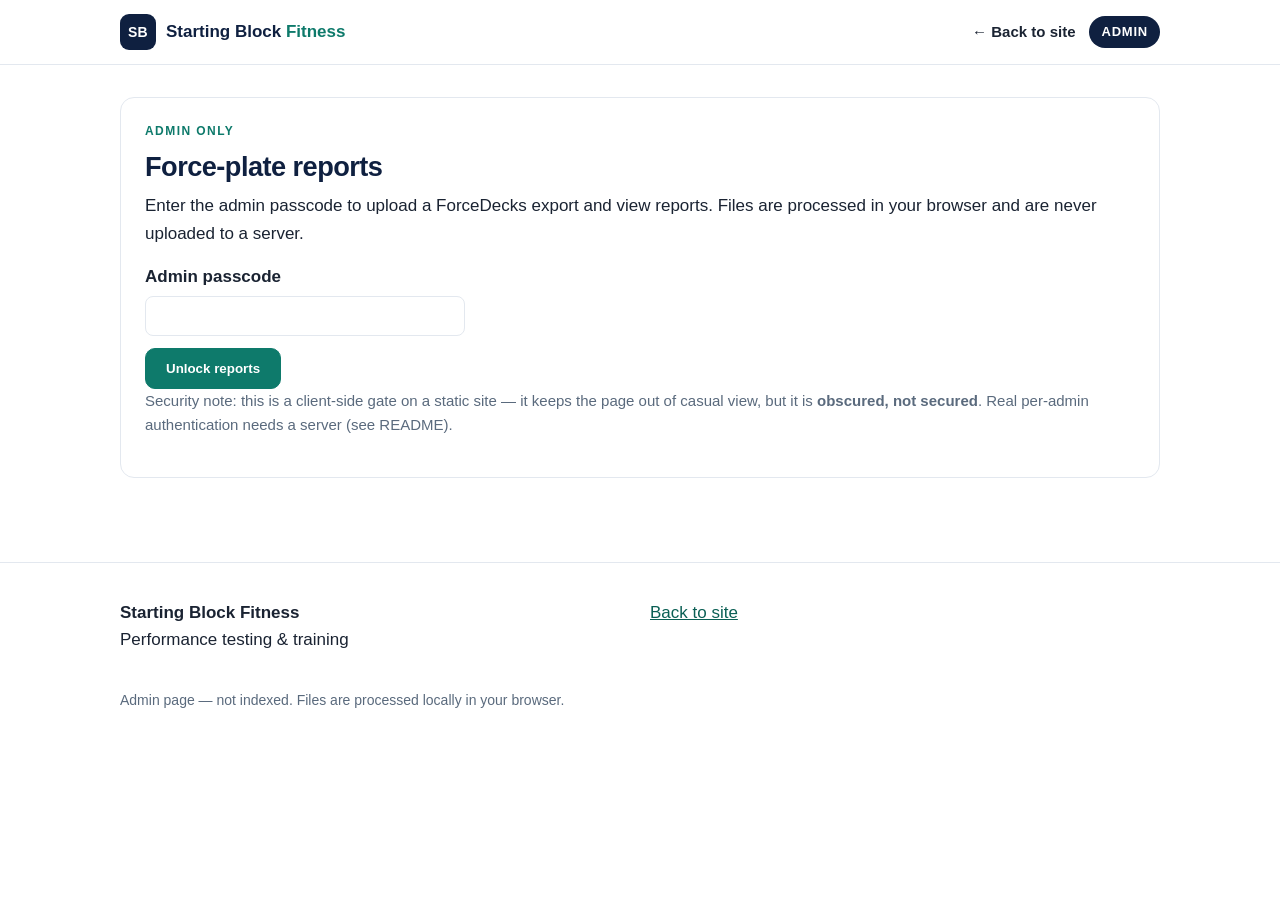
==== admin.html @ 3e172760 "Add admin report viewer with passcode gate and Admin nav tab" ====
<!DOCTYPE html>
<html lang="en">
<head>
  <meta charset="UTF-8">
  <meta name="viewport" content="width=device-width, initial-scale=1.0">
  <title>Admin — Force-Plate Reports | Starting Block Fitness</title>
  <meta name="description" content="Admin-only force-plate report viewer for Starting Block Fitness. Upload a Vald ForceDecks CSV, filter by date, exercise and athlete, and export a clean report to PDF.">
  <meta name="robots" content="noindex, nofollow">
  <link rel="stylesheet" href="styles.css">
  <link rel="stylesheet" href="admin.css">
  <link rel="icon" href="data:image/svg+xml,<svg xmlns='http://www.w3.org/2000/svg' viewBox='0 0 100 100'><rect width='100' height='100' rx='20' fill='%230f2040'/><text x='50' y='68' font-size='52' text-anchor='middle' fill='white' font-family='Arial' font-weight='bold'>SB</text></svg>">
</head>
<body>
  <a class="skip-link" href="#main">Skip to content</a>

  <header class="site-header no-print">
    <div class="container header-inner">
      <a class="logo" href="index.html" aria-label="Starting Block Fitness — home">
        <span class="logo-mark" aria-hidden="true">SB</span>
        <span class="logo-text">Starting Block <span>Fitness</span></span>
      </a>
      <nav aria-label="Main navigation">
        <button class="nav-toggle" aria-expanded="false" aria-controls="nav-menu">Menu</button>
        <ul id="nav-menu" class="nav-menu">
          <li><a href="index.html">← Back to site</a></li>
          <li><span class="admin-badge">Admin</span></li>
        </ul>
      </nav>
    </div>
  </header>

  <main id="main" class="container admin-main">
    <!-- Passcode gate -->
    <section id="gate" class="admin-card" aria-labelledby="gate-title">
      <p class="eyebrow">Admin only</p>
      <h1 id="gate-title">Force-plate reports</h1>
      <p>Enter the admin passcode to upload a ForceDecks export and view reports. Files are processed in your browser and are never uploaded to a server.</p>
      <p id="gate-setup-warning" class="callout callout-warn" hidden>
        <strong>Passcode not set yet.</strong> The site owner needs to set <code>ADMIN_PASSCODE</code> in <code>admin.js</code> before this page can be used.
      </p>
      <form id="gate-form">
        <label for="gate-passcode">Admin passcode</label>
        <input id="gate-passcode" type="password" autocomplete="off" required>
        <p id="gate-error" class="form-error" role="alert" hidden>That passcode didn’t match. Try again.</p>
        <button class="btn" type="submit">Unlock reports</button>
      </form>
      <p class="note">Security note: this is a client-side gate on a static site — it keeps the page out of casual view, but it is <strong>obscured, not secured</strong>. Real per-admin authentication needs a server (see README).</p>
    </section>

    <!-- App (hidden until unlocked) -->
    <div id="app" hidden>
      <section class="admin-card no-print" aria-labelledby="upload-title">
        <h1 id="upload-title">Force-plate report viewer</h1>
        <p>Upload a Vald ForceDecks CSV export. Everything is parsed in your browser — no file leaves this page.</p>

        <div id="dropzone" class="dropzone" tabindex="0" role="button" aria-label="Upload a ForceDecks CSV file">
          <p><strong>Drop a ForceDecks CSV here</strong><br>or</p>
          <label class="btn" for="file-input">Choose a CSV file</label>
          <input id="file-input" type="file" accept=".csv,text/csv" hidden>
          <p class="note" id="file-status">No file loaded yet.</p>
        </div>

        <div class="admin-actions">
          <button id="sample-btn" class="btn btn-ghost" type="button">Load sample September data</button>
          <button id="clear-btn" class="btn btn-ghost" type="button" disabled>Clear data</button>
        </div>
        <p class="note">Sample data is a de-identified demo: 5 athletes labelled Demo A–E, with values taken from the September export and names removed. It is for trying the filters only — upload the real export for real reports. The full athlete CSV is never bundled with this site.</p>
        <p id="data-summary" class="data-summary" hidden></p>
        <p id="upload-error" class="form-error" role="alert" hidden></p>
      </section>

      <section id="filters" class="admin-card no-print" aria-labelledby="filters-title" hidden>
        <h2 id="filters-title">Filters</h2>
        <div class="filters-grid">
          <div class="filter-group">
            <label for="start-date">Testing dates — from</label>
            <input id="start-date" type="date">
            <label for="end-date">to</label>
            <input id="end-date" type="date">
            <button id="reset-dates-btn" class="btn btn-ghost btn-small" type="button">All dates</button>
          </div>

          <div class="filter-group">
            <label for="exercise-select">Exercise</label>
            <select id="exercise-select"></select>
            <p id="exercise-note" class="note"></p>
          </div>

          <div class="filter-group filter-athletes">
            <label for="athlete-search">Athletes</label>
            <input id="athlete-search" type="search" placeholder="Search athletes…" autocomplete="off">
            <div class="athlete-actions">
              <button id="select-all-btn" class="btn btn-ghost btn-small" type="button">Select all</button>
              <button id="clear-athletes-btn" class="btn btn-ghost btn-small" type="button">Clear</button>
              <span id="athlete-count" class="note"></span>
            </div>
            <div id="athlete-list" class="athlete-list" role="group" aria-label="Athletes"></div>
            <p class="note">Groups: this export has no team/group column, so there is no group filter. Use the athlete checklist to build any group you want — select the athletes, print, then change the selection for the next group.</p>
          </div>
        </div>

        <div class="admin-actions">
          <button id="print-btn" class="btn" type="button">Export to PDF</button>
          <p class="note print-hint">Export uses your browser’s print dialog — choose “Save as PDF”. The PDF shows the report only: title, exercise, dates, team average and the table.</p>
        </div>
      </section>

      <!-- Printable report -->
      <section id="print-area" aria-labelledby="report-title" hidden>
        <div class="report-head">
          <p class="report-brand">Starting Block Fitness — Force-Plate Testing</p>
          <h2 id="report-title">Relative Power</h2>
          <p id="report-subtitle" class="report-subtitle"></p>
          <p id="report-meta" class="report-meta"></p>
          <p id="report-teamavg" class="report-teamavg"></p>
        </div>
        <div class="table-wrap">
          <table id="report-table">
            <thead id="report-thead"></thead>
            <tbody id="report-tbody"></tbody>
          </table>
        </div>
        <div class="report-foot">
          <p id="report-notes"></p>
          <p class="report-footnote">Delta = (most recent − first) ÷ first × 100, within the selected dates. Colour: red ≤ −8% or ≥ +10%, amber −8% to −1%, green +1% to +9% — large swings are flagged red either way, as in the target sheet. Duplicate trials on the same date are averaged. Values are shown as recorded in the export; check the source file for any trial you want to verify.</p>
          <p class="report-footnote" id="report-source"></p>
        </div>
      </section>

      <p id="empty-state" class="admin-card no-print">Upload a CSV or load the sample data to see a report.</p>
    </div>
  </main>

  <footer class="site-footer no-print">
    <div class="container footer-inner">
      <p><strong>Starting Block Fitness</strong><br>Performance testing &amp; training</p>
      <p><a href="index.html">Back to site</a></p>
      <p class="fine">Admin page — not indexed. Files are processed locally in your browser.</p>
    </div>
  </footer>

  <script src="script.js"></script>
  <script src="admin.js"></script>
</body>
</html>
---- styles.css ----
:root {
  --navy: #0f2040;
  --navy-2: #162e5a;
  --teal: #0e7a6b;
  --teal-dark: #0a5f54;
  --ink: #1a2332;
  --muted: #5a6a7d;
  --line: #e3e8ef;
  --bg: #ffffff;
  --bg-alt: #f4f6f8;
  --radius: 14px;
  --max: 1080px;
}

* { box-sizing: border-box; }
html { scroll-behavior: smooth; }
body {
  margin: 0;
  font-family: -apple-system, BlinkMacSystemFont, "Segoe UI", Roboto, Helvetica, Arial, sans-serif;
  color: var(--ink);
  background: var(--bg);
  line-height: 1.6;
  font-size: 17px;
}

.container { max-width: var(--max); margin: 0 auto; padding: 0 20px; }
.narrow { max-width: 760px; }
h1, h2, h3 { line-height: 1.15; color: var(--navy); letter-spacing: -0.02em; }
h1 { font-size: clamp(2rem, 5vw, 3.4rem); margin: 0 0 16px; }
h2 { font-size: clamp(1.6rem, 3.5vw, 2.2rem); margin: 0 0 12px; }
h3 { font-size: 1.2rem; margin: 0 0 8px; }
p { margin: 0 0 16px; }
a { color: var(--teal-dark); }
a:focus-visible, button:focus-visible, summary:focus-visible { outline: 3px solid var(--teal); outline-offset: 2px; }

.skip-link {
  position: absolute; left: -9999px; top: 0;
  background: var(--navy); color: #fff; padding: 10px 14px; z-index: 100;
}
.skip-link:focus { left: 10px; top: 10px; }

.site-header {
  position: sticky; top: 0; z-index: 50;
  background: rgba(255,255,255,0.96);
  border-bottom: 1px solid var(--line);
  backdrop-filter: blur(8px);
}
.header-inner { display: flex; align-items: center; justify-content: space-between; min-height: 64px; }
.logo { display: flex; align-items: center; gap: 10px; text-decoration: none; color: var(--navy); font-weight: 800; }
.logo-mark {
  display: inline-flex; align-items: center; justify-content: center;
  width: 36px; height: 36px; border-radius: 9px;
  background: var(--navy); color: #fff; font-size: 14px; font-weight: 800; letter-spacing: 0.02em;
}
.logo-text span { color: var(--teal); }
.nav-menu { display: flex; align-items: center; gap: 4px; list-style: none; margin: 0; padding: 0; }
.nav-menu a { display: block; padding: 8px 10px; text-decoration: none; color: var(--ink); border-radius: 8px; font-weight: 600; font-size: 15px; }
.nav-menu a:hover { background: var(--bg-alt); }
.nav-toggle { display: none; border: 1px solid var(--line); background: #fff; border-radius: 8px; padding: 8px 12px; font-weight: 700; cursor: pointer; }

.btn {
  display: inline-block; background: var(--teal); color: #fff !important;
  padding: 12px 20px; border-radius: 10px; text-decoration: none;
  font-weight: 700; border: 1px solid var(--teal);
}
.btn:hover { background: var(--teal-dark); }
.btn-ghost { background: transparent; color: var(--navy) !important; border-color: var(--navy); }
.btn-ghost:hover { background: var(--navy); color: #fff !important; }
.btn-small { padding: 8px 14px; }

.hero { background: var(--navy); color: #fff; padding: 72px 0 64px; }
.hero h1 { color: #fff; }
.hero .lede { font-size: 1.15rem; color: #d7e0ec; max-width: 680px; }
.hero-actions { display: flex; flex-wrap: wrap; gap: 12px; margin: 24px 0 12px; }
.hero-note { color: #aebed6; font-size: 15px; margin: 0; }
.eyebrow {
  text-transform: uppercase; letter-spacing: 0.12em; font-size: 12px; font-weight: 800;
  color: var(--teal); margin: 0 0 10px;
}
.hero .eyebrow { color: #7fd4c5; }

.trust { border-bottom: 1px solid var(--line); background: #fff; }
.trust-inner { display: flex; flex-wrap: wrap; gap: 16px; align-items: center; justify-content: space-between; padding: 18px 20px; }
.trust-inner p { margin: 0; }
.trust-inner ul { display: flex; flex-wrap: wrap; gap: 10px; list-style: none; margin: 0; padding: 0; }
.trust-inner li { background: var(--bg-alt); border: 1px solid var(--line); border-radius: 999px; padding: 6px 12px; font-weight: 700; font-size: 14px; }

.section { padding: 64px 0; }
.section-alt { background: var(--bg-alt); }
.section-intro { color: var(--muted); max-width: 680px; font-size: 1.1rem; }

.grid { display: grid; grid-template-columns: repeat(3, 1fr); gap: 16px; margin-top: 28px; }
.grid-2 { grid-template-columns: repeat(2, 1fr); }
.card {
  background: #fff; border: 1px solid var(--line); border-radius: var(--radius);
  padding: 22px;
}
.section-alt .card { background: #fff; }
.card ul { margin: 12px 0 0; padding-left: 18px; color: var(--muted); }
.card-cta { background: var(--navy); border-color: var(--navy); color: #fff; }
.card-cta h3 { color: #fff; }
.card-cta p { color: #d7e0ec; }

.steps { display: grid; grid-template-columns: repeat(3, 1fr); gap: 16px; list-style: none; margin: 28px 0 0; padding: 0; }
.steps li { background: #fff; border: 1px solid var(--line); border-radius: var(--radius); padding: 22px; }
.step-num {
  display: inline-flex; align-items: center; justify-content: center;
  width: 36px; height: 36px; border-radius: 50%;
  background: var(--teal); color: #fff; font-weight: 800; margin-bottom: 12px;
}
.note { color: var(--muted); font-size: 15px; }

details { background: #fff; border: 1px solid var(--line); border-radius: 12px; padding: 16px 18px; margin-bottom: 10px; }
summary { cursor: pointer; font-weight: 700; color: var(--navy); }
details p { margin: 10px 0 0; color: var(--muted); }

.cta-section { background: var(--navy); color: #fff; text-align: left; }
.cta-section h2 { color: #fff; }
.cta-section p { color: #d7e0ec; }
.cta-section .eyebrow { color: #7fd4c5; }
.cta-section .note { color: #aebed6; }

.site-footer { border-top: 1px solid var(--line); padding: 36px 0; background: #fff; }
.footer-inner { display: grid; grid-template-columns: 1fr 1fr; gap: 20px; }
.fine { color: var(--muted); font-size: 14px; }

@media (max-width: 820px) {
  .grid, .grid-2, .steps { grid-template-columns: 1fr; }
  .nav-toggle { display: inline-block; }
  .nav-menu {
    display: none; position: absolute; right: 16px; top: 64px;
    flex-direction: column; align-items: stretch;
    background: #fff; border: 1px solid var(--line); border-radius: 12px;
    padding: 8px; min-width: 220px; box-shadow: 0 12px 30px rgba(15,32,64,0.12);
  }
  .nav-menu.open { display: flex; }
  .footer-inner { grid-template-columns: 1fr; }
  .section { padding: 48px 0; }
  .hero { padding: 56px 0 48px; }
}
---- admin.css ----
/* Admin report viewer — extends styles.css tokens. */

.admin-badge {
  display: inline-block; background: var(--navy); color: #fff;
  border-radius: 999px; padding: 6px 12px; font-size: 13px; font-weight: 800;
  letter-spacing: 0.06em; text-transform: uppercase;
}
.admin-main { padding-top: 32px; padding-bottom: 64px; }
.admin-card {
  background: #fff; border: 1px solid var(--line); border-radius: var(--radius);
  padding: 24px; margin-bottom: 20px;
}
.admin-card h1 { font-size: 1.7rem; margin-bottom: 10px; }
.admin-card h2 { font-size: 1.35rem; margin-bottom: 10px; }

#gate-form label { display: block; font-weight: 700; margin-bottom: 6px; }
#gate-form input[type="password"] {
  display: block; width: 100%; max-width: 320px;
  padding: 10px 12px; border: 1px solid var(--line); border-radius: 8px;
  font-size: 16px; margin-bottom: 12px;
}
.form-error { color: #b42318; font-weight: 700; }
.callout { border-radius: 10px; padding: 12px 14px; background: #fff7e6; border: 1px solid #f2c94c; }
.callout code { font-size: 0.9em; }

.dropzone {
  border: 2px dashed var(--line); border-radius: var(--radius);
  padding: 28px 20px; text-align: center; background: var(--bg-alt);
  margin: 16px 0;
}
.dropzone.drag-over { border-color: var(--teal); background: #eaf6f3; }
.admin-actions { display: flex; flex-wrap: wrap; gap: 10px; align-items: center; margin-top: 12px; }
.data-summary { font-weight: 700; color: var(--navy); margin-top: 14px; }

.filters-grid { display: grid; grid-template-columns: 1fr 1fr; gap: 20px; }
.filter-group label { display: block; font-weight: 700; margin: 10px 0 6px; }
.filter-group input[type="date"],
.filter-group input[type="search"],
.filter-group select {
  width: 100%; padding: 10px 12px; border: 1px solid var(--line);
  border-radius: 8px; font-size: 15px; background: #fff;
}
.filter-athletes { grid-column: 1 / -1; }
.athlete-actions { display: flex; gap: 8px; align-items: center; margin: 10px 0; flex-wrap: wrap; }
.athlete-list {
  display: grid; grid-template-columns: repeat(3, 1fr); gap: 6px 16px;
  max-height: 220px; overflow: auto; border: 1px solid var(--line);
  border-radius: 10px; padding: 12px;
}
.athlete-list label { display: flex; gap: 8px; align-items: center; font-weight: 500; margin: 0; cursor: pointer; }
.print-hint { margin: 0; }

/* Report table */
#print-area { background: #fff; border: 1px solid var(--line); border-radius: var(--radius); padding: 28px; margin-bottom: 20px; }
.report-brand { font-weight: 800; letter-spacing: 0.08em; text-transform: uppercase; font-size: 12px; color: var(--teal); margin-bottom: 6px; }
.report-head h2 { font-size: 1.8rem; margin-bottom: 4px; }
.report-subtitle { color: var(--muted); margin-bottom: 4px; }
.report-meta { color: var(--muted); font-size: 15px; margin-bottom: 4px; }
.report-teamavg { font-size: 1.15rem; font-weight: 800; color: var(--navy); margin: 14px 0 18px; }
.table-wrap { overflow-x: auto; }
#report-table { width: 100%; border-collapse: collapse; font-size: 14px; }
#report-table th, #report-table td { border: 1px solid var(--line); padding: 7px 9px; text-align: right; white-space: nowrap; }
#report-table th:first-child, #report-table td:first-child,
#report-table th:nth-child(2), #report-table td:nth-child(2) { text-align: left; }
#report-table thead th { background: var(--navy); color: #fff; font-size: 13px; }
#report-table tbody tr:nth-child(even) { background: var(--bg-alt); }
#report-table td.num { font-variant-numeric: tabular-nums; }
td.delta { font-weight: 800; }
td.delta-bad { background: #fdecea; color: #7a271a; }
td.delta-warn { background: #fff4d6; color: #6b4e00; }
td.delta-good { background: #e6f4ea; color: #137333; }
td.delta-big { background: #fdecea; color: #7a271a; }
td.delta-na { color: var(--muted); font-weight: 500; }
.report-foot { margin-top: 16px; font-size: 13px; color: var(--muted); }
.report-footnote { margin-bottom: 8px; }

@media (max-width: 820px) {
  .filters-grid { grid-template-columns: 1fr; }
  .athlete-list { grid-template-columns: 1fr 1fr; }
  #print-area { padding: 16px; }
}

/* ---- Print / Export to PDF ---- */
@page { size: landscape; margin: 14mm; }
@media print {
  .no-print, .site-header, .site-footer, #gate, #filters, #empty-state { display: none !important; }
  body { font-size: 11pt; background: #fff; }
  .admin-main { padding: 0; max-width: none; }
  #app { display: block !important; }
  #print-area { display: block !important; border: none; border-radius: 0; padding: 0; margin: 0; }
  #report-table { font-size: 10pt; }
  #report-table thead { display: table-header-group; }
  #report-table tr { break-inside: avoid; }
  #report-table th, #report-table td { padding: 5px 7px; }
  td.delta-bad, td.delta-big { background: #fdecea !important; -webkit-print-color-adjust: exact; print-color-adjust: exact; }
  td.delta-warn { background: #fff4d6 !important; -webkit-print-color-adjust: exact; print-color-adjust: exact; }
  td.delta-good { background: #e6f4ea !important; -webkit-print-color-adjust: exact; print-color-adjust: exact; }
  #report-table thead th { background: var(--navy) !important; color: #fff !important; -webkit-print-color-adjust: exact; print-color-adjust: exact; }
  .report-foot { font-size: 9pt; }
}
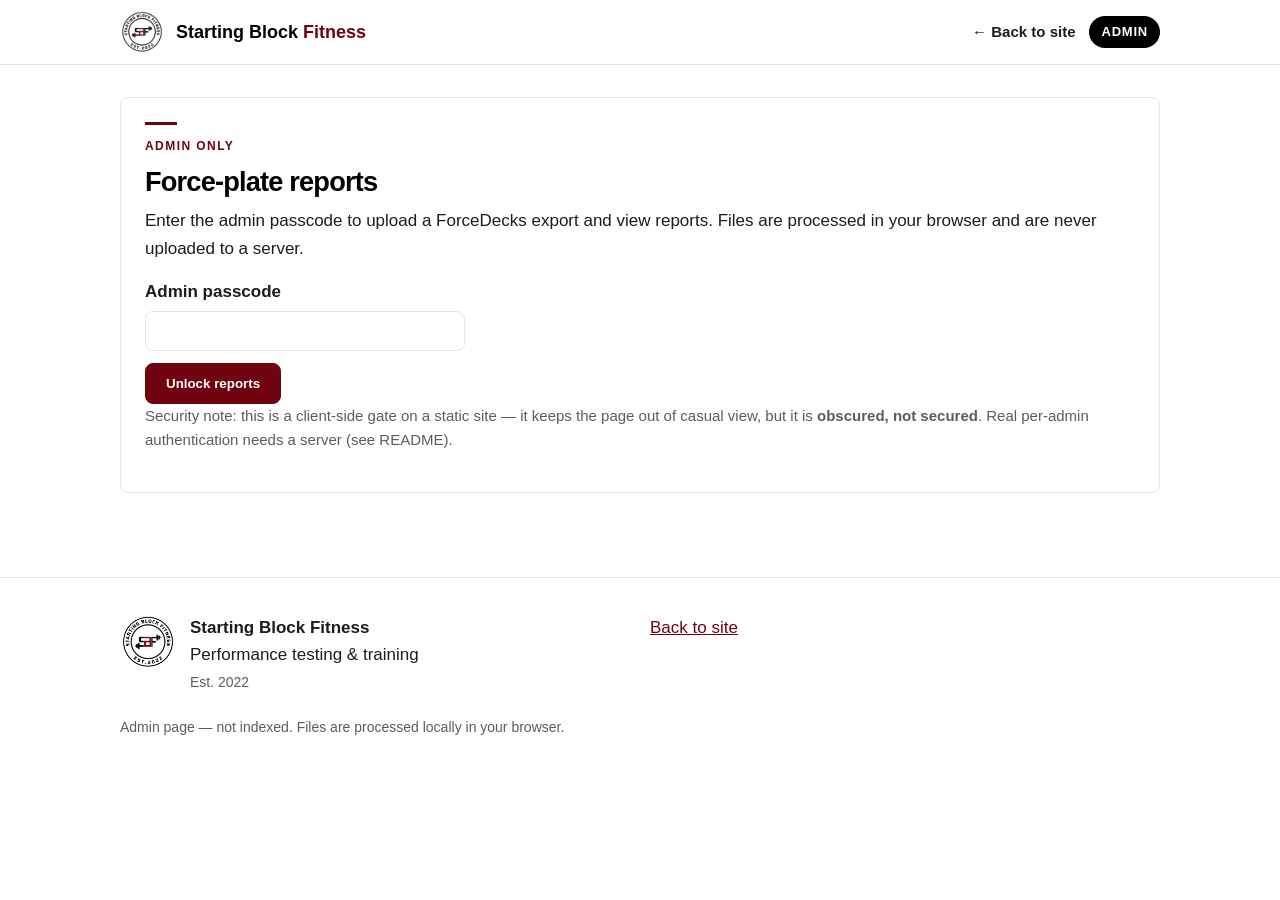
==== commit dc5b1ed0: "Retheme around logo: black/white/deep red, use sbf_logo.webp, de-AI the design" ====
--- a/admin.html
+++ b/admin.html
@@ -8,7 +8,7 @@
   <meta name="robots" content="noindex, nofollow">
   <link rel="stylesheet" href="styles.css">
   <link rel="stylesheet" href="admin.css">
-  <link rel="icon" href="data:image/svg+xml,<svg xmlns='http://www.w3.org/2000/svg' viewBox='0 0 100 100'><rect width='100' height='100' rx='20' fill='%230f2040'/><text x='50' y='68' font-size='52' text-anchor='middle' fill='white' font-family='Arial' font-weight='bold'>SB</text></svg>">
+  <link rel="icon" href="sbf_logo.webp">
 </head>
 <body>
   <a class="skip-link" href="#main">Skip to content</a>
@@ -16,7 +16,7 @@
   <header class="site-header no-print">
     <div class="container header-inner">
       <a class="logo" href="index.html" aria-label="Starting Block Fitness — home">
-        <span class="logo-mark" aria-hidden="true">SB</span>
+        <img class="logo-img" src="sbf_logo.webp" alt="" width="44" height="44">
         <span class="logo-text">Starting Block <span>Fitness</span></span>
       </a>
       <nav aria-label="Main navigation">
@@ -69,6 +69,25 @@
         <p id="upload-error" class="form-error" role="alert" hidden></p>
       </section>
 
+      <section class="admin-card no-print" aria-labelledby="roster-title">
+        <h2 id="roster-title">Athlete roster</h2>
+        <p>Upload the Vald athlete roster CSV to filter by org and team and to show athletes who did not test (DNT). Only names, org (Category 1) and team (Group 1) are used — the roster stays in your browser and is never sent anywhere.</p>
+
+        <div id="roster-dropzone" class="dropzone" tabindex="0" role="button" aria-label="Upload an athlete roster CSV file">
+          <p><strong>Drop a roster CSV here</strong><br>or</p>
+          <label class="btn" for="roster-file-input">Choose a roster CSV</label>
+          <input id="roster-file-input" type="file" accept=".csv,text/csv" hidden>
+          <p class="note" id="roster-status">No roster loaded. Reports show tested athletes only.</p>
+        </div>
+
+        <div class="admin-actions">
+          <button id="roster-refresh-btn" class="btn btn-ghost" type="button">Refresh roster</button>
+          <button id="clear-roster-btn" class="btn btn-ghost" type="button" disabled>Clear roster</button>
+        </div>
+        <p class="note">Refresh uploads a newer roster export — it replaces the roster in this browser session and repopulates the org, team and athlete filters. The roster is not saved on the site; upload it again next time you open this page.</p>
+        <p id="roster-error" class="form-error" role="alert" hidden></p>
+      </section>
+
       <section id="filters" class="admin-card no-print" aria-labelledby="filters-title" hidden>
         <h2 id="filters-title">Filters</h2>
         <div class="filters-grid">
@@ -84,6 +103,22 @@
             <label for="exercise-select">Exercise</label>
             <select id="exercise-select"></select>
             <p id="exercise-note" class="note"></p>
+          </div>
+
+          <div class="filter-group">
+            <label for="org-select">Org</label>
+            <select id="org-select"></select>
+            <label for="team-select">Team</label>
+            <select id="team-select"></select>
+            <p id="roster-filter-note" class="note">Load an athlete roster to filter by org and team.</p>
+          </div>
+
+          <div class="filter-group">
+            <span class="filter-heading">Report options</span>
+            <label class="toggle-row"><input id="show-dnt-toggle" type="checkbox" disabled> Show athletes with no tests (DNT)</label>
+            <label class="toggle-row"><input id="show-teamavg-row" type="checkbox" checked> Show team average row</label>
+            <label class="toggle-row"><input id="per-team-avg" type="checkbox" disabled> Show one average row per team</label>
+            <p class="note">Team averages use the same filtered dates, exercise and athletes as the table. DNT athletes are never counted as zero. Per-team averages need a loaded roster.</p>
           </div>
 
           <div class="filter-group filter-athletes">
@@ -95,13 +130,18 @@
               <span id="athlete-count" class="note"></span>
             </div>
             <div id="athlete-list" class="athlete-list" role="group" aria-label="Athletes"></div>
-            <p class="note">Groups: this export has no team/group column, so there is no group filter. Use the athlete checklist to build any group you want — select the athletes, print, then change the selection for the next group.</p>
-          </div>
+            <p class="note">Athletes marked “(no tests)” are on the roster but have no results in the loaded export. Use the checklist to build any group you want — select the athletes, print, then change the selection for the next group.</p>
+          </div>
+        </div>
+
+        <div class="admin-actions view-toggle" role="group" aria-label="Report view">
+          <button id="view-table-btn" class="btn btn-ghost view-btn active" type="button" aria-pressed="true">Table</button>
+          <button id="view-analytics-btn" class="btn btn-ghost view-btn" type="button" aria-pressed="false">Analytics</button>
         </div>
 
         <div class="admin-actions">
           <button id="print-btn" class="btn" type="button">Export to PDF</button>
-          <p class="note print-hint">Export uses your browser’s print dialog — choose “Save as PDF”. The PDF shows the report only: title, exercise, dates, team average and the table.</p>
+          <p class="note print-hint">Export uses your browser’s print dialog — choose “Save as PDF”. The PDF shows whichever view is active (table or analytics): title, exercise, dates, team average and the report.</p>
         </div>
       </section>
 
@@ -118,6 +158,7 @@
           <table id="report-table">
             <thead id="report-thead"></thead>
             <tbody id="report-tbody"></tbody>
+            <tfoot id="report-tfoot"></tfoot>
           </table>
         </div>
         <div class="report-foot">
@@ -127,13 +168,65 @@
         </div>
       </section>
 
+      <!-- Analytics view (same data and filters as the table) -->
+      <section id="analytics-area" aria-labelledby="analytics-title" hidden>
+        <div class="report-head">
+          <p class="report-brand">Starting Block Fitness — Force-Plate Testing</p>
+          <h2 id="analytics-title">Analytics</h2>
+          <p id="analytics-meta" class="report-meta"></p>
+        </div>
+
+        <div class="chart-card">
+          <h3>Trend over time</h3>
+          <p id="trend-sub" class="chart-sub"></p>
+          <div id="trend-chart" class="chart"></div>
+          <div id="trend-legend" class="legend"></div>
+        </div>
+
+        <div class="chart-card">
+          <h3>Athlete vs team</h3>
+          <p id="vsteam-sub" class="chart-sub"></p>
+          <div id="vsteam-chart" class="chart"></div>
+        </div>
+
+        <div class="chart-card">
+          <h3>Distribution / ranking</h3>
+          <p id="ranking-sub" class="chart-sub"></p>
+          <div id="ranking-chart" class="chart"></div>
+        </div>
+
+        <div class="chart-card">
+          <h3>Suggested scatterplots</h3>
+          <p id="scatter-sub" class="chart-sub"></p>
+          <div class="scatter-controls no-print">
+            <label for="scatter-preset">Suggested plot</label>
+            <select id="scatter-preset"></select>
+            <label for="scatter-x">X axis</label>
+            <select id="scatter-x"></select>
+            <label for="scatter-y">Y axis</label>
+            <select id="scatter-y"></select>
+          </div>
+          <div id="scatter-chart" class="chart"></div>
+          <div id="scatter-legend" class="legend"></div>
+          <p id="scatter-note" class="note"></p>
+        </div>
+
+        <div class="report-foot">
+          <p class="report-footnote">All charts use the same filtered dates, exercise, org/team and athletes as the table. Averages count only athletes with a value on that date — DNT is never counted as zero. Delta = (most recent − first) ÷ first × 100, within the selected dates. Duplicate trials on the same date are averaged.</p>
+          <p class="report-footnote" id="analytics-source"></p>
+        </div>
+      </section>
+
       <p id="empty-state" class="admin-card no-print">Upload a CSV or load the sample data to see a report.</p>
     </div>
   </main>
 
   <footer class="site-footer no-print">
     <div class="container footer-inner">
-      <p><strong>Starting Block Fitness</strong><br>Performance testing &amp; training</p>
+      <div class="footer-brand">
+        <img class="footer-logo" src="sbf_logo.webp" alt="Starting Block Fitness logo" width="48" height="48">
+        <p><strong>Starting Block Fitness</strong><br>Performance testing &amp; training<br><span class="fine">Est. 2022</span></p>
+      </div>
       <p><a href="index.html">Back to site</a></p>
       <p class="fine">Admin page — not indexed. Files are processed locally in your browser.</p>
     </div>
--- a/styles.css
+++ b/styles.css
@@ -1,14 +1,22 @@
+/* Starting Block Fitness — brand styles.
+ *
+ * Palette is taken from the real logo (sbf_logo.webp):
+ *   black #000000, white #FFFFFF, deep red #700310.
+ * Red is an accent only — buttons, rules, eyebrows — never a large
+ * field of colour. Warm neutral greys keep text and hairlines off the
+ * old cool navy/teal scheme entirely.
+ */
 :root {
-  --navy: #0f2040;
-  --navy-2: #162e5a;
-  --teal: #0e7a6b;
-  --teal-dark: #0a5f54;
-  --ink: #1a2332;
-  --muted: #5a6a7d;
-  --line: #e3e8ef;
+  --black: #000000;
+  --ink: #1c1c1c;
+  --red: #700310;
+  --red-dark: #57020c;
+  --red-tint: #fbeaea;
+  --muted: #5c5c5c;
+  --line: #e5e5e5;
   --bg: #ffffff;
-  --bg-alt: #f4f6f8;
-  --radius: 14px;
+  --bg-alt: #f6f5f3;
+  --radius: 8px;
   --max: 1080px;
 }
 
@@ -24,70 +32,74 @@
 }
 
 .container { max-width: var(--max); margin: 0 auto; padding: 0 20px; }
-.narrow { max-width: 760px; }
-h1, h2, h3 { line-height: 1.15; color: var(--navy); letter-spacing: -0.02em; }
-h1 { font-size: clamp(2rem, 5vw, 3.4rem); margin: 0 0 16px; }
-h2 { font-size: clamp(1.6rem, 3.5vw, 2.2rem); margin: 0 0 12px; }
+.narrow { max-width: 720px; }
+h1, h2, h3 { line-height: 1.15; color: var(--black); letter-spacing: -0.02em; font-weight: 800; }
+h1 { font-size: clamp(2rem, 5vw, 3.2rem); margin: 0 0 16px; letter-spacing: -0.03em; }
+h2 { font-size: clamp(1.6rem, 3.5vw, 2.1rem); margin: 0 0 12px; }
 h3 { font-size: 1.2rem; margin: 0 0 8px; }
 p { margin: 0 0 16px; }
-a { color: var(--teal-dark); }
-a:focus-visible, button:focus-visible, summary:focus-visible { outline: 3px solid var(--teal); outline-offset: 2px; }
+a { color: var(--red); }
+a:focus-visible, button:focus-visible, summary:focus-visible { outline: 3px solid var(--red); outline-offset: 2px; }
 
 .skip-link {
   position: absolute; left: -9999px; top: 0;
-  background: var(--navy); color: #fff; padding: 10px 14px; z-index: 100;
+  background: var(--black); color: #fff; padding: 10px 14px; z-index: 100;
 }
 .skip-link:focus { left: 10px; top: 10px; }
 
 .site-header {
   position: sticky; top: 0; z-index: 50;
-  background: rgba(255,255,255,0.96);
+  background: #fff;
   border-bottom: 1px solid var(--line);
-  backdrop-filter: blur(8px);
 }
 .header-inner { display: flex; align-items: center; justify-content: space-between; min-height: 64px; }
-.logo { display: flex; align-items: center; gap: 10px; text-decoration: none; color: var(--navy); font-weight: 800; }
-.logo-mark {
-  display: inline-flex; align-items: center; justify-content: center;
-  width: 36px; height: 36px; border-radius: 9px;
-  background: var(--navy); color: #fff; font-size: 14px; font-weight: 800; letter-spacing: 0.02em;
-}
-.logo-text span { color: var(--teal); }
+.logo { display: flex; align-items: center; gap: 12px; text-decoration: none; color: var(--black); font-weight: 800; }
+.logo-img { width: 44px; height: 44px; border-radius: 50%; display: block; flex: none; }
+.logo-text { font-size: 18px; }
+.logo-text span { color: var(--red); }
 .nav-menu { display: flex; align-items: center; gap: 4px; list-style: none; margin: 0; padding: 0; }
 .nav-menu a { display: block; padding: 8px 10px; text-decoration: none; color: var(--ink); border-radius: 8px; font-weight: 600; font-size: 15px; }
 .nav-menu a:hover { background: var(--bg-alt); }
 .nav-toggle { display: none; border: 1px solid var(--line); background: #fff; border-radius: 8px; padding: 8px 12px; font-weight: 700; cursor: pointer; }
 
 .btn {
-  display: inline-block; background: var(--teal); color: #fff !important;
-  padding: 12px 20px; border-radius: 10px; text-decoration: none;
-  font-weight: 700; border: 1px solid var(--teal);
+  display: inline-block; background: var(--red); color: #fff !important;
+  padding: 12px 20px; border-radius: 8px; text-decoration: none;
+  font-weight: 700; border: 1px solid var(--red);
 }
-.btn:hover { background: var(--teal-dark); }
-.btn-ghost { background: transparent; color: var(--navy) !important; border-color: var(--navy); }
-.btn-ghost:hover { background: var(--navy); color: #fff !important; }
+.btn:hover { background: var(--red-dark); border-color: var(--red-dark); }
+.btn-ghost { background: transparent; color: var(--black) !important; border-color: var(--black); }
+.btn-ghost:hover { background: var(--black); color: #fff !important; }
 .btn-small { padding: 8px 14px; }
 
-.hero { background: var(--navy); color: #fff; padding: 72px 0 64px; }
+.hero { background: var(--black); color: #fff; padding: 64px 0 64px; }
 .hero h1 { color: #fff; }
-.hero .lede { font-size: 1.15rem; color: #d7e0ec; max-width: 680px; }
+.hero .lede { font-size: 1.15rem; color: #d9d9d9; max-width: 640px; }
 .hero-actions { display: flex; flex-wrap: wrap; gap: 12px; margin: 24px 0 12px; }
-.hero-note { color: #aebed6; font-size: 15px; margin: 0; }
+.hero-note { color: #b8b8b8; font-size: 15px; margin: 0; }
+.hero-logo { width: 72px; height: 72px; border-radius: 50%; display: block; margin-bottom: 20px; }
+.hero .btn-ghost { color: #fff !important; border-color: #fff; }
+.hero .btn-ghost:hover { background: #fff; color: var(--black) !important; }
 .eyebrow {
   text-transform: uppercase; letter-spacing: 0.12em; font-size: 12px; font-weight: 800;
-  color: var(--teal); margin: 0 0 10px;
+  color: var(--red); margin: 0 0 10px;
 }
-.hero .eyebrow { color: #7fd4c5; }
+.eyebrow::before {
+  content: ""; display: block; width: 32px; height: 3px;
+  background: var(--red); margin-bottom: 12px;
+}
+.hero .eyebrow { color: #fff; }
 
 .trust { border-bottom: 1px solid var(--line); background: #fff; }
 .trust-inner { display: flex; flex-wrap: wrap; gap: 16px; align-items: center; justify-content: space-between; padding: 18px 20px; }
 .trust-inner p { margin: 0; }
-.trust-inner ul { display: flex; flex-wrap: wrap; gap: 10px; list-style: none; margin: 0; padding: 0; }
-.trust-inner li { background: var(--bg-alt); border: 1px solid var(--line); border-radius: 999px; padding: 6px 12px; font-weight: 700; font-size: 14px; }
+.trust-inner ul { display: flex; flex-wrap: wrap; list-style: none; margin: 0; padding: 0; }
+.trust-inner li { font-weight: 700; font-size: 14px; padding: 0 14px; border-left: 1px solid var(--line); }
+.trust-inner li:first-child { border-left: none; padding-left: 0; }
 
 .section { padding: 64px 0; }
 .section-alt { background: var(--bg-alt); }
-.section-intro { color: var(--muted); max-width: 680px; font-size: 1.1rem; }
+.section-intro { color: var(--muted); max-width: 640px; font-size: 1.1rem; }
 
 .grid { display: grid; grid-template-columns: repeat(3, 1fr); gap: 16px; margin-top: 28px; }
 .grid-2 { grid-template-columns: repeat(2, 1fr); }
@@ -97,31 +109,35 @@
 }
 .section-alt .card { background: #fff; }
 .card ul { margin: 12px 0 0; padding-left: 18px; color: var(--muted); }
-.card-cta { background: var(--navy); border-color: var(--navy); color: #fff; }
+.card-cta { background: var(--black); border-color: var(--black); color: #fff; }
 .card-cta h3 { color: #fff; }
-.card-cta p { color: #d7e0ec; }
+.card-cta p { color: #d9d9d9; }
 
 .steps { display: grid; grid-template-columns: repeat(3, 1fr); gap: 16px; list-style: none; margin: 28px 0 0; padding: 0; }
 .steps li { background: #fff; border: 1px solid var(--line); border-radius: var(--radius); padding: 22px; }
 .step-num {
   display: inline-flex; align-items: center; justify-content: center;
-  width: 36px; height: 36px; border-radius: 50%;
-  background: var(--teal); color: #fff; font-weight: 800; margin-bottom: 12px;
+  width: 36px; height: 36px; border-radius: 8px;
+  background: var(--black); color: #fff; font-weight: 800; margin-bottom: 12px;
 }
 .note { color: var(--muted); font-size: 15px; }
 
-details { background: #fff; border: 1px solid var(--line); border-radius: 12px; padding: 16px 18px; margin-bottom: 10px; }
-summary { cursor: pointer; font-weight: 700; color: var(--navy); }
+details { background: #fff; border: 1px solid var(--line); border-radius: 8px; padding: 16px 18px; margin-bottom: 10px; }
+summary { cursor: pointer; font-weight: 700; color: var(--black); }
 details p { margin: 10px 0 0; color: var(--muted); }
 
-.cta-section { background: var(--navy); color: #fff; text-align: left; }
+.cta-section { background: var(--black); color: #fff; text-align: left; }
 .cta-section h2 { color: #fff; }
-.cta-section p { color: #d7e0ec; }
-.cta-section .eyebrow { color: #7fd4c5; }
-.cta-section .note { color: #aebed6; }
+.cta-section p { color: #d9d9d9; }
+.cta-section .eyebrow { color: #fff; }
+.cta-section .note { color: #b8b8b8; }
 
 .site-footer { border-top: 1px solid var(--line); padding: 36px 0; background: #fff; }
 .footer-inner { display: grid; grid-template-columns: 1fr 1fr; gap: 20px; }
+.footer-inner > .fine { grid-column: 1 / -1; }
+.footer-brand { display: flex; gap: 14px; align-items: flex-start; }
+.footer-brand p { margin: 0; }
+.footer-logo { width: 56px; height: 56px; border-radius: 50%; display: block; flex: none; }
 .fine { color: var(--muted); font-size: 14px; }
 
 @media (max-width: 820px) {
@@ -130,8 +146,8 @@
   .nav-menu {
     display: none; position: absolute; right: 16px; top: 64px;
     flex-direction: column; align-items: stretch;
-    background: #fff; border: 1px solid var(--line); border-radius: 12px;
-    padding: 8px; min-width: 220px; box-shadow: 0 12px 30px rgba(15,32,64,0.12);
+    background: #fff; border: 1px solid var(--line); border-radius: 8px;
+    padding: 8px; min-width: 220px; box-shadow: 0 12px 30px rgba(0,0,0,0.16);
   }
   .nav-menu.open { display: flex; }
   .footer-inner { grid-template-columns: 1fr; }
--- a/admin.css
+++ b/admin.css
@@ -1,7 +1,7 @@
 /* Admin report viewer — extends styles.css tokens. */
 
 .admin-badge {
-  display: inline-block; background: var(--navy); color: #fff;
+  display: inline-block; background: var(--black); color: #fff;
   border-radius: 999px; padding: 6px 12px; font-size: 13px; font-weight: 800;
   letter-spacing: 0.06em; text-transform: uppercase;
 }
@@ -28,9 +28,9 @@
   padding: 28px 20px; text-align: center; background: var(--bg-alt);
   margin: 16px 0;
 }
-.dropzone.drag-over { border-color: var(--teal); background: #eaf6f3; }
+.dropzone.drag-over { border-color: var(--red); background: #fbeaea; }
 .admin-actions { display: flex; flex-wrap: wrap; gap: 10px; align-items: center; margin-top: 12px; }
-.data-summary { font-weight: 700; color: var(--navy); margin-top: 14px; }
+.data-summary { font-weight: 700; color: var(--black); margin-top: 14px; }
 
 .filters-grid { display: grid; grid-template-columns: 1fr 1fr; gap: 20px; }
 .filter-group label { display: block; font-weight: 700; margin: 10px 0 6px; }
@@ -40,6 +40,10 @@
   width: 100%; padding: 10px 12px; border: 1px solid var(--line);
   border-radius: 8px; font-size: 15px; background: #fff;
 }
+.filter-heading { display: block; font-weight: 700; margin: 10px 0 6px; }
+.toggle-row { display: flex; gap: 8px; align-items: center; font-weight: 500; margin: 8px 0; cursor: pointer; }
+.toggle-row input { width: 18px; height: 18px; accent-color: var(--red); }
+.toggle-row input:disabled + * { color: var(--muted); }
 .filter-athletes { grid-column: 1 / -1; }
 .athlete-actions { display: flex; gap: 8px; align-items: center; margin: 10px 0; flex-wrap: wrap; }
 .athlete-list {
@@ -52,17 +56,17 @@
 
 /* Report table */
 #print-area { background: #fff; border: 1px solid var(--line); border-radius: var(--radius); padding: 28px; margin-bottom: 20px; }
-.report-brand { font-weight: 800; letter-spacing: 0.08em; text-transform: uppercase; font-size: 12px; color: var(--teal); margin-bottom: 6px; }
+.report-brand { font-weight: 800; letter-spacing: 0.08em; text-transform: uppercase; font-size: 12px; color: var(--red); margin-bottom: 6px; }
 .report-head h2 { font-size: 1.8rem; margin-bottom: 4px; }
 .report-subtitle { color: var(--muted); margin-bottom: 4px; }
 .report-meta { color: var(--muted); font-size: 15px; margin-bottom: 4px; }
-.report-teamavg { font-size: 1.15rem; font-weight: 800; color: var(--navy); margin: 14px 0 18px; }
+.report-teamavg { font-size: 1.15rem; font-weight: 800; color: var(--black); margin: 14px 0 18px; }
 .table-wrap { overflow-x: auto; }
 #report-table { width: 100%; border-collapse: collapse; font-size: 14px; }
 #report-table th, #report-table td { border: 1px solid var(--line); padding: 7px 9px; text-align: right; white-space: nowrap; }
 #report-table th:first-child, #report-table td:first-child,
 #report-table th:nth-child(2), #report-table td:nth-child(2) { text-align: left; }
-#report-table thead th { background: var(--navy); color: #fff; font-size: 13px; }
+#report-table thead th { background: var(--black); color: #fff; font-size: 13px; }
 #report-table tbody tr:nth-child(even) { background: var(--bg-alt); }
 #report-table td.num { font-variant-numeric: tabular-nums; }
 td.delta { font-weight: 800; }
@@ -71,8 +75,37 @@
 td.delta-good { background: #e6f4ea; color: #137333; }
 td.delta-big { background: #fdecea; color: #7a271a; }
 td.delta-na { color: var(--muted); font-weight: 500; }
+#report-table tfoot td {
+  font-weight: 800; background: #f6f5f3; border-top: 2px solid var(--black);
+}
+#report-table tfoot tr.avg-row td:first-child { text-align: left; }
 .report-foot { margin-top: 16px; font-size: 13px; color: var(--muted); }
 .report-footnote { margin-bottom: 8px; }
+
+/* Scatterplot controls */
+.scatter-controls { display: flex; flex-wrap: wrap; gap: 6px 14px; align-items: center; margin-bottom: 12px; }
+.scatter-controls label { font-weight: 700; font-size: 14px; }
+.scatter-controls select { padding: 8px 10px; border: 1px solid var(--line); border-radius: 8px; font-size: 14px; background: #fff; }
+
+/* View toggle (Table | Analytics) */
+.view-toggle { gap: 0; }
+.view-btn { border-radius: 0; }
+.view-btn:first-child { border-radius: 10px 0 0 10px; }
+.view-btn:last-child { border-radius: 0 10px 10px 0; }
+.view-btn.active { background: var(--black); border-color: var(--black); color: #fff !important; }
+
+/* Analytics view */
+#analytics-area { background: #fff; border: 1px solid var(--line); border-radius: var(--radius); padding: 28px; margin-bottom: 20px; }
+#analytics-area h2 { font-size: 1.8rem; margin-bottom: 4px; }
+.chart-card { border-top: 1px solid var(--line); padding: 20px 0 8px; margin-top: 16px; }
+.chart-card:first-of-type { border-top: none; }
+.chart-card h3 { font-size: 1.2rem; margin-bottom: 4px; }
+.chart-sub { color: var(--muted); font-size: 15px; margin-bottom: 12px; }
+.chart { overflow-x: auto; }
+.chart-svg { width: 100%; height: auto; display: block; }
+.legend { display: flex; flex-wrap: wrap; gap: 6px 16px; align-items: center; margin-top: 10px; font-size: 14px; }
+.legend-item { display: inline-flex; align-items: center; gap: 6px; }
+.legend-swatch { display: inline-block; width: 18px; height: 4px; border-radius: 2px; }
 
 @media (max-width: 820px) {
   .filters-grid { grid-template-columns: 1fr; }
@@ -88,6 +121,12 @@
   .admin-main { padding: 0; max-width: none; }
   #app { display: block !important; }
   #print-area { display: block !important; border: none; border-radius: 0; padding: 0; margin: 0; }
+  /* Print follows the visible view: table by default, analytics when active. */
+  #analytics-area { display: none !important; }
+  body.show-analytics #print-area { display: none !important; }
+  body.show-analytics #analytics-area { display: block !important; border: none; border-radius: 0; padding: 0; margin: 0; }
+  body.show-analytics .chart-card { break-inside: avoid; }
+  .chart-svg text { font-family: -apple-system, "Segoe UI", Roboto, Helvetica, Arial, sans-serif; }
   #report-table { font-size: 10pt; }
   #report-table thead { display: table-header-group; }
   #report-table tr { break-inside: avoid; }
@@ -95,6 +134,7 @@
   td.delta-bad, td.delta-big { background: #fdecea !important; -webkit-print-color-adjust: exact; print-color-adjust: exact; }
   td.delta-warn { background: #fff4d6 !important; -webkit-print-color-adjust: exact; print-color-adjust: exact; }
   td.delta-good { background: #e6f4ea !important; -webkit-print-color-adjust: exact; print-color-adjust: exact; }
-  #report-table thead th { background: var(--navy) !important; color: #fff !important; -webkit-print-color-adjust: exact; print-color-adjust: exact; }
+  #report-table thead th { background: var(--black) !important; color: #fff !important; -webkit-print-color-adjust: exact; print-color-adjust: exact; }
+  #report-table tfoot td { background: #f6f5f3 !important; -webkit-print-color-adjust: exact; print-color-adjust: exact; }
   .report-foot { font-size: 9pt; }
 }
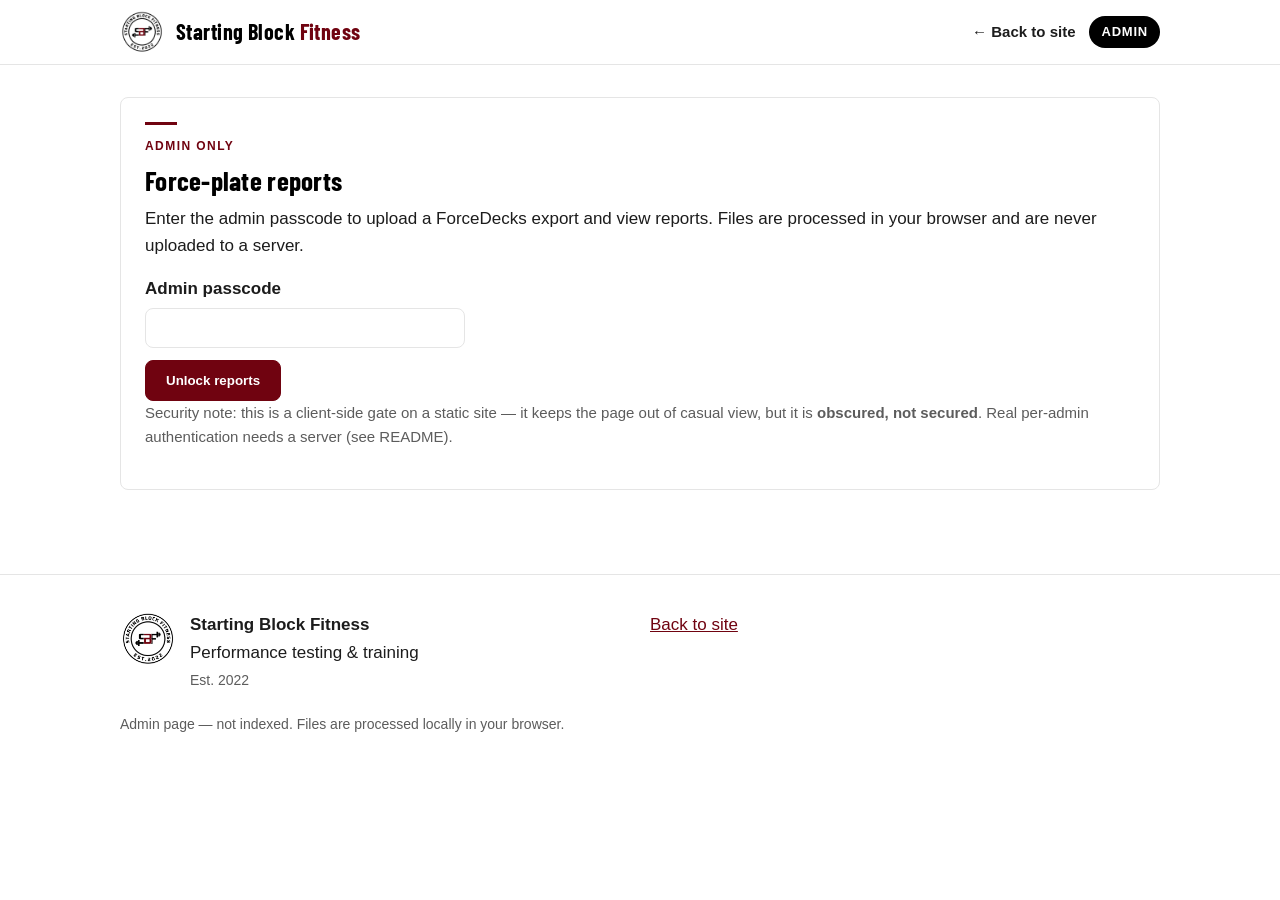
==== commit 1670bc32: "Use Barlow Condensed for headings and logo wordmark" ====
--- a/admin.html
+++ b/admin.html
@@ -6,6 +6,9 @@
   <title>Admin — Force-Plate Reports | Starting Block Fitness</title>
   <meta name="description" content="Admin-only force-plate report viewer for Starting Block Fitness. Upload a Vald ForceDecks CSV, filter by date, exercise and athlete, and export a clean report to PDF.">
   <meta name="robots" content="noindex, nofollow">
+  <link rel="preconnect" href="https://fonts.googleapis.com">
+  <link rel="preconnect" href="https://fonts.gstatic.com" crossorigin>
+  <link href="https://fonts.googleapis.com/css2?family=Barlow+Condensed:wght@600;700&display=swap" rel="stylesheet">
   <link rel="stylesheet" href="styles.css">
   <link rel="stylesheet" href="admin.css">
   <link rel="icon" href="sbf_logo.webp">
--- a/styles.css
+++ b/styles.css
@@ -18,6 +18,7 @@
   --bg-alt: #f6f5f3;
   --radius: 8px;
   --max: 1080px;
+  --font-display: "Barlow Condensed", "Arial Narrow", sans-serif;
 }
 
 * { box-sizing: border-box; }
@@ -33,10 +34,10 @@
 
 .container { max-width: var(--max); margin: 0 auto; padding: 0 20px; }
 .narrow { max-width: 720px; }
-h1, h2, h3 { line-height: 1.15; color: var(--black); letter-spacing: -0.02em; font-weight: 800; }
-h1 { font-size: clamp(2rem, 5vw, 3.2rem); margin: 0 0 16px; letter-spacing: -0.03em; }
-h2 { font-size: clamp(1.6rem, 3.5vw, 2.1rem); margin: 0 0 12px; }
-h3 { font-size: 1.2rem; margin: 0 0 8px; }
+h1, h2, h3 { font-family: var(--font-display); line-height: 1.05; color: var(--black); letter-spacing: 0.01em; font-weight: 700; }
+h1 { font-size: clamp(2.6rem, 6vw, 4rem); margin: 0 0 16px; }
+h2 { font-size: clamp(2rem, 4vw, 2.6rem); margin: 0 0 12px; }
+h3 { font-size: 1.5rem; margin: 0 0 8px; }
 p { margin: 0 0 16px; }
 a { color: var(--red); }
 a:focus-visible, button:focus-visible, summary:focus-visible { outline: 3px solid var(--red); outline-offset: 2px; }
@@ -55,7 +56,7 @@
 .header-inner { display: flex; align-items: center; justify-content: space-between; min-height: 64px; }
 .logo { display: flex; align-items: center; gap: 12px; text-decoration: none; color: var(--black); font-weight: 800; }
 .logo-img { width: 44px; height: 44px; border-radius: 50%; display: block; flex: none; }
-.logo-text { font-size: 18px; }
+.logo-text { font-family: var(--font-display); font-size: 22px; font-weight: 700; letter-spacing: 0.02em; }
 .logo-text span { color: var(--red); }
 .nav-menu { display: flex; align-items: center; gap: 4px; list-style: none; margin: 0; padding: 0; }
 .nav-menu a { display: block; padding: 8px 10px; text-decoration: none; color: var(--ink); border-radius: 8px; font-weight: 600; font-size: 15px; }
